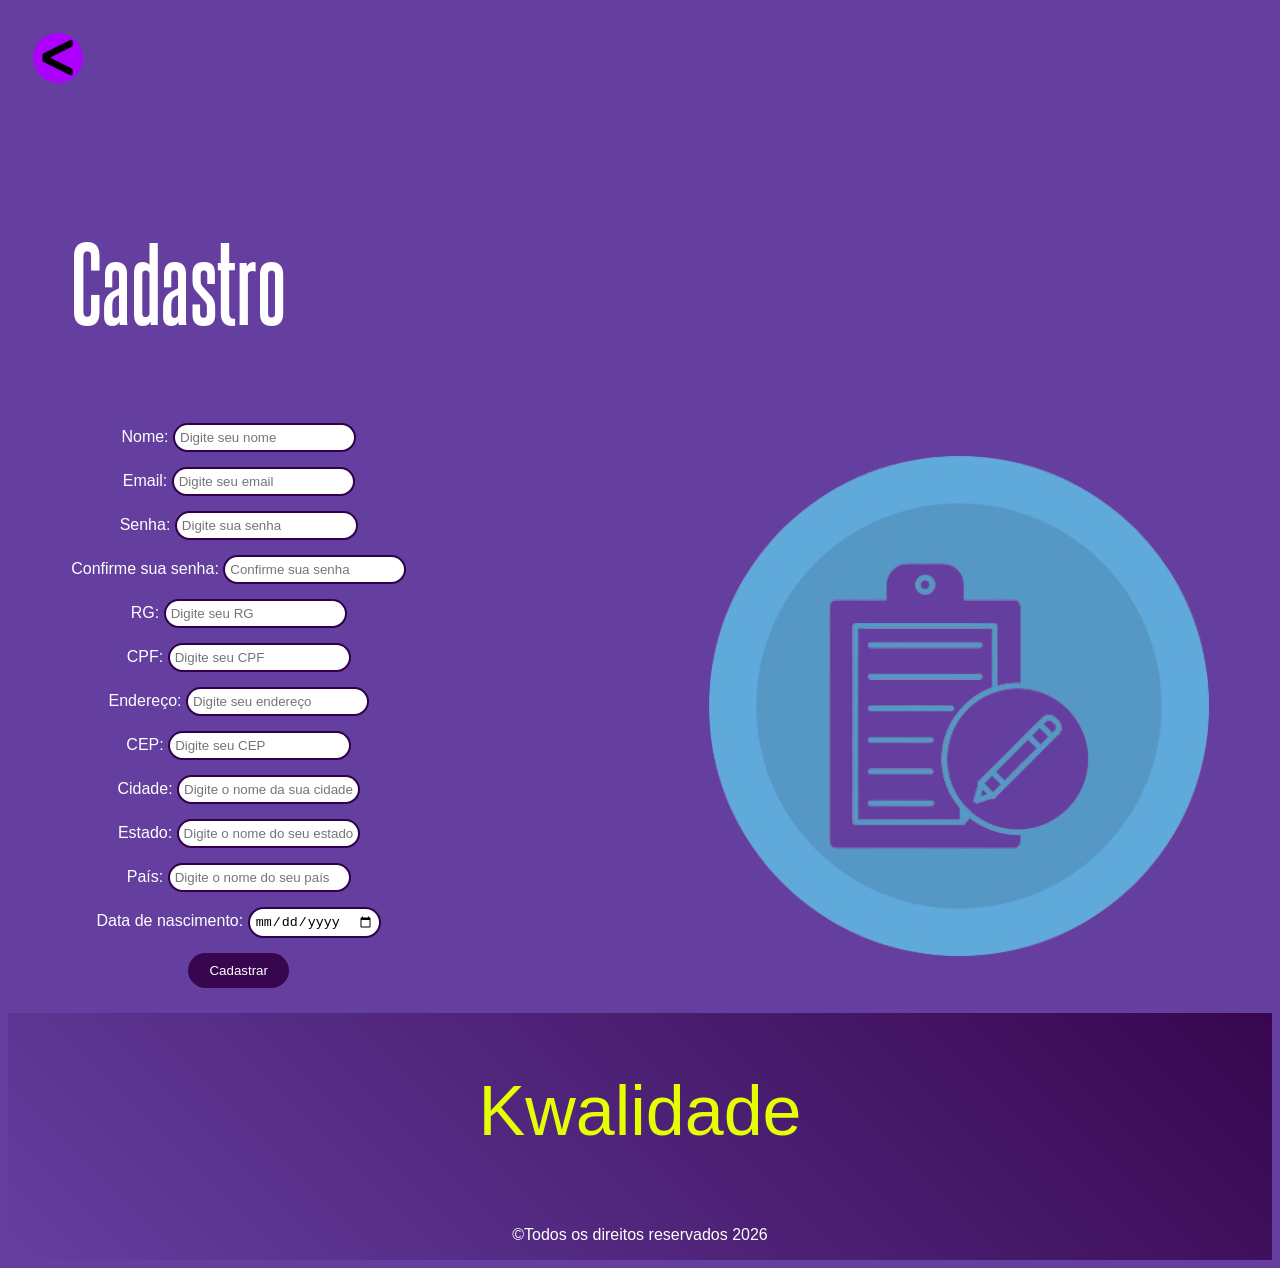
==== pages/cadastro.html @ 33ce3316 "Add files via upload" ====
<!doctype html>
<html lang="pt-br">
  <head>
    <meta charset="UTF-8" />
    <meta name="viewport" content="width=device-width, initial-scale=1.0" />
    <title>Kwalidade - Cadastro</title>

    <link rel="stylesheet" href="../css/style.css" />
    <link rel="stylesheet" href="../css/form.css" />
  </head>
  <body>
    <nav>
      <a href="../index.html" class="return-form">
        <img src="../img/volta_pagina.png" alt="Voltar para Home" />
      </a>
    </nav>

    <main>
      <section>
        <h2 class="global-tittle">Cadastro</h2>

        <article>
          <form
            action="../index.html"
            onsubmit="
              alert('Cadastrado!');
              return true;
            "
          >
            <label for="name">
              Nome:
              <input
                type="text"
                id="name"
                placeholder="Digite seu nome"
                maxlength="40"
                required
              />
            </label>

            <label for="email">
              Email:
              <input
                type="email"
                id="email"
                placeholder="Digite seu email"
                maxlength="100"
                required
              />
            </label>

            <label for="password">
              Senha:
              <input
                type="password"
                id="password"
                placeholder="Digite sua senha"
                maxlength="70"
                required
              />
            </label>

            <label for="confirm-password">
              Confirme sua senha:
              <input
                type="password"
                id="confirm-password"
                placeholder="Confirme sua senha"
                maxlength="70"
                required
              />
            </label>

            <label for="rg">
              RG:
              <input
                type="text"
                id="rg"
                placeholder="Digite seu RG"
                minlength="7"
                maxlength="9"
                required
              />
            </label>

            <label for="cpf">
              CPF:
              <input
                type="text"
                id="cpf"
                placeholder="Digite seu CPF"
                minlength="11"
                maxlength="11"
                required
              />
            </label>

            <label for="adress">
              Endereço:
              <input
                type="text"
                id="adress"
                placeholder="Digite seu endereço"
                maxlength="100"
                required
              />
            </label>

            <label for="cep">
              CEP:
              <input
                type="text"
                id="cep"
                placeholder="Digite seu CEP"
                minlength="8"
                maxlength="8"
                required
              />
            </label>

            <label for="city">
              Cidade:
              <input
                type="text"
                id="city"
                placeholder="Digite o nome da sua cidade"
                maxlength="40"
                required
              />
            </label>

            <label for="state">
              Estado:
              <input
                type="text"
                id="state"
                placeholder="Digite o nome do seu estado"
                maxlength="40"
                required
              />
            </label>

            <label for="country">
              País:
              <input
                type="text"
                id="country"
                placeholder="Digite o nome do seu país"
                maxlength="40"
                required
              />
            </label>

            <label for="born-date">
              Data de nascimento:
              <input type="date" id="born-date" required />
            </label>

            <button type="submit">Cadastrar</button>
          </form>

          <img src="../img/cadastro.png" alt="Cadastre-se" />
        </article>
      </section>
    </main>
    <footer>
      <h2 class="logo">Kwalidade</h2>

      <p>&copy;Todos os direitos reservados 2026</p>
    </footer>
  </body>
</html>
---- css/style.css ----
* {
  box-sizing: border-box;
}

@import url('https://fonts.googleapis.com/css2?family=Antonio&family=Poppins:wght@300;500;600&display=swap');

@font-face {
  font-family: "Global Tittle";
  src: url(../font/Steelfish\ Bd.otf);
}

body {
  background-color: #643fa0;
}

p,
a,
button,
label,
h3,
h2 {
  font-family: "Poppins", sans-serif;
  font-weight: 300;
  color: #fff;
}

.global-tittle {
  font-family: "Global Tittle";
  font-size: 100px;
}

.logo {
  color: #e5ff00;
  font-family: "Antonio", sans-serif;
  font-weight: 300;
  font-size: 70px;
}

main {
  padding: 25px 5%;
}

a {
  display: inline-block;
  text-decoration: none;
  color: #fff;

  transition:
    opacity 0.5s ease,
    transform 0.4s ease;
}
a:hover {
  transform: translateY(-4px);
  opacity: 0.75;
}
a:active {
  transform: scale(0.7);
}

footer {
  display: flex;
  flex-direction: column;
  text-align: center;

  background: linear-gradient(45deg, #ffffff00, #37064e);
}
---- css/form.css ----
nav {
  padding: 25px 2%;
}

.return-form {
  background-color: #ae00ff;
  border-radius: 250px;
  width: 50px;
  height: 50px;
}
.return-form img {
  max-width: 50px;
  max-height: 50px;
}
.return-form:hover {
  transform: translateX(10px) scale(1.1);
  opacity: 1;
}
.return-form:active {
  transform: scaleY(0.7) translateX(-10px);
}

section {
  display: flex;
  flex-direction: column;
}

article {
  display: flex;
  justify-content: space-between;
  align-items: center;
}

form {
  display: flex;
  flex-direction: column;
  align-items: center;
  justify-content: center;
  gap: 15px;
}

input {
  border: 2px solid #320049;
  outline: 2px solid transparent;
  outline-offset: 0px;
  padding: 5px;
  border-radius: 50px;

  transition: outline-color 0.5s ease, outline-offset 0.3s ease, background-color 0.5s ease;
}
input:active {
  outline-offset: 4px;
}
input:focus {
  background-color: #37064e;
  color: #ffffff;
  outline-color: #37064e;
}
input:focus::placeholder {
  color: #ffffff;
}

#form-link {
  display: flex;
  gap: 15px;
}

button {
  border: none;
  background-color: #37064e;
  color: #ffffff;

  width: 30%;

  padding: 10px;
  border-radius: 50px;

  transition:
    padding 0.3s ease,
    transform 0.4s ease,
    font-size 0.3s ease;
}
button:hover {
  padding: 15px;
  font-size: 15px;
  transform: translateY(-10px);
}

button:active {
  padding: 5px;
  font-size: 5px;
}
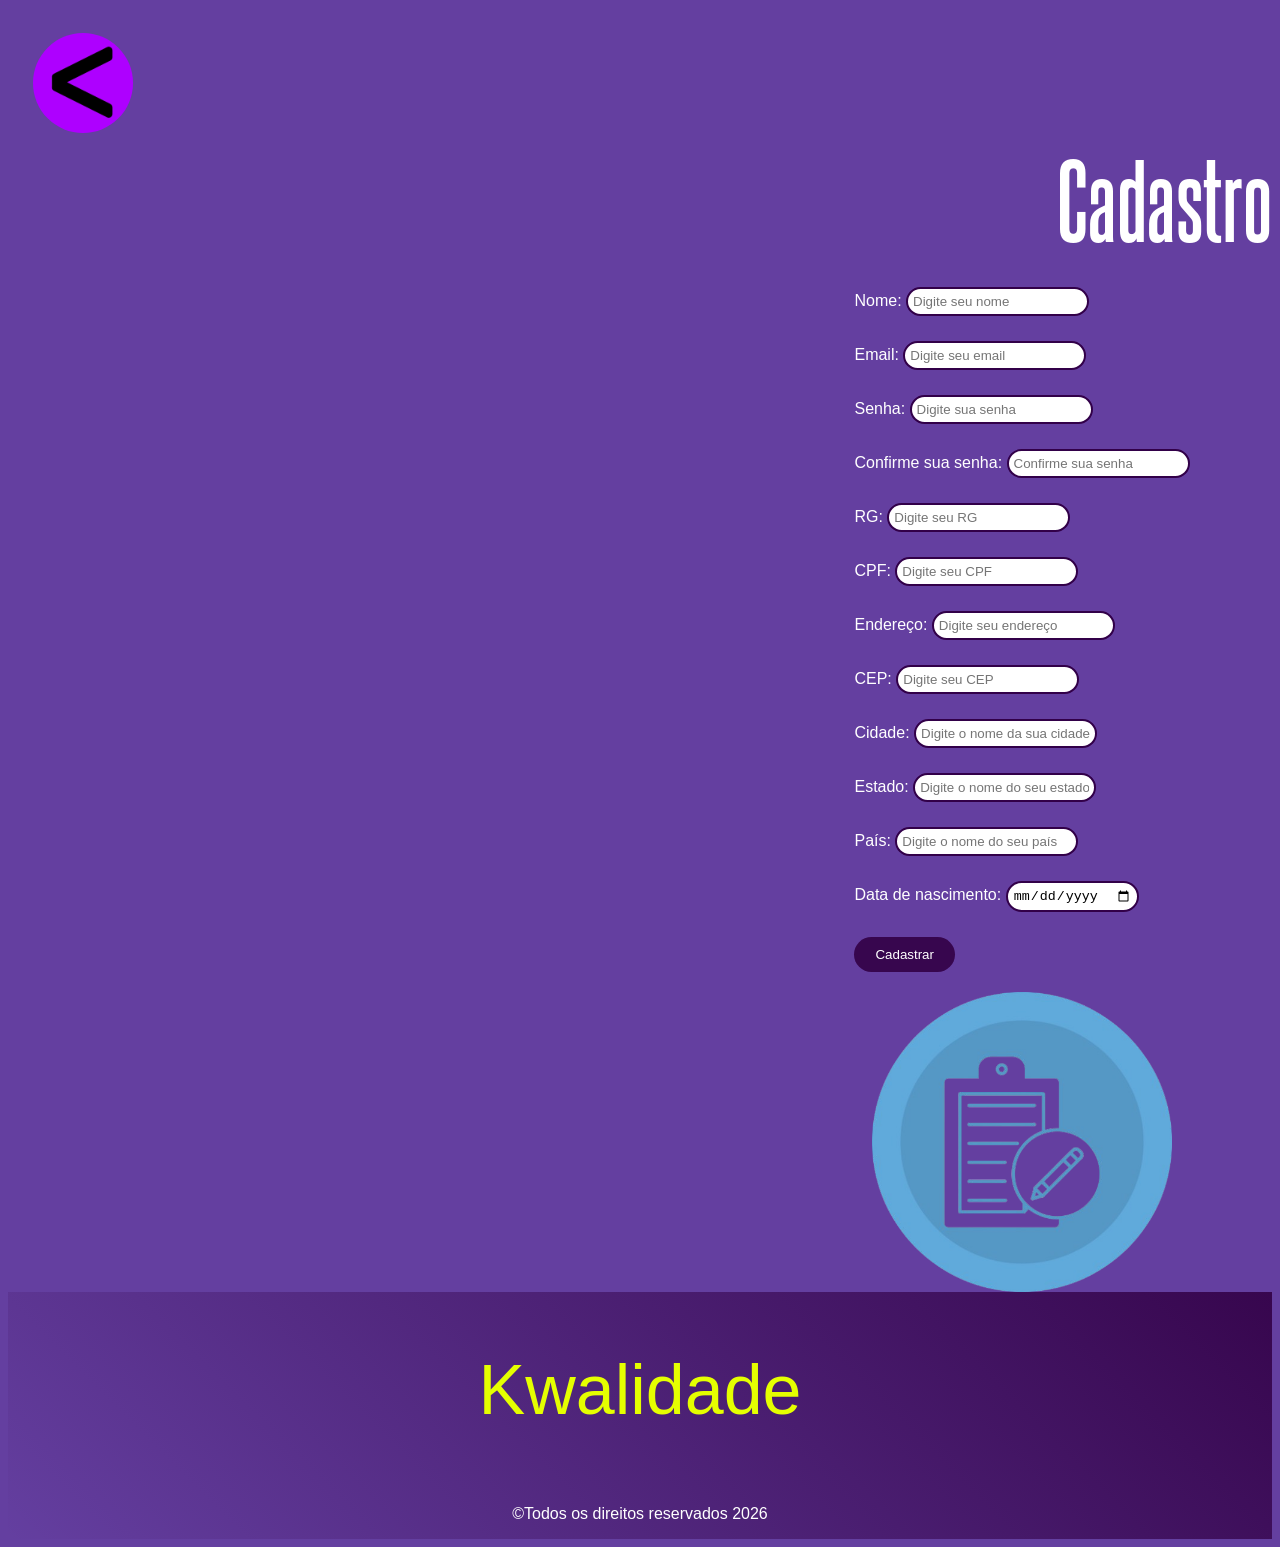
==== commit 825578b1: "Add files via upload" ====
--- a/pages/cadastro.html
+++ b/pages/cadastro.html
@@ -17,7 +17,7 @@
 
     <main>
       <section>
-        <h2 class="global-tittle">Cadastro</h2>
+        <h2 class="global-tittle global-tittle--nomargin">Cadastro</h2>
 
         <article>
           <form
@@ -159,7 +159,7 @@
             <button type="submit">Cadastrar</button>
           </form>
 
-          <img src="../img/cadastro.png" alt="Cadastre-se" />
+          <img class="login-img" src="../img/cadastro.png" alt="Cadastre-se" />
         </article>
       </section>
     </main>
--- a/css/form.css
+++ b/css/form.css
@@ -1,16 +1,20 @@
 nav {
-  padding: 25px 2%;
+  padding: 25px 0 0 25px;
+}
+
+main {
+  padding: 0;
 }
 
 .return-form {
   background-color: #ae00ff;
   border-radius: 250px;
-  width: 50px;
-  height: 50px;
+  width: 100px;
+  height: 100px;
 }
 .return-form img {
-  max-width: 50px;
-  max-height: 50px;
+  max-width: 100px;
+  max-height: 100px;
 }
 .return-form:hover {
   transform: translateX(10px) scale(1.1);
@@ -23,20 +27,28 @@
 section {
   display: flex;
   flex-direction: column;
+  align-items: flex-end;
+  gap: 30px;
+}
+
+.global-tittle--nomargin {
+  margin: 0;
 }
 
 article {
   display: flex;
+  flex-direction: column;
   justify-content: space-between;
   align-items: center;
+  gap: 20px;
 }
 
 form {
   display: flex;
   flex-direction: column;
-  align-items: center;
+  align-items: flex-start;
   justify-content: center;
-  gap: 15px;
+  gap: 25px;
 }
 
 input {
@@ -89,4 +101,9 @@
 button:active {
   padding: 5px;
   font-size: 5px;
+}
+
+.login-img {
+  width: 60%;
+  height: auto;
 }
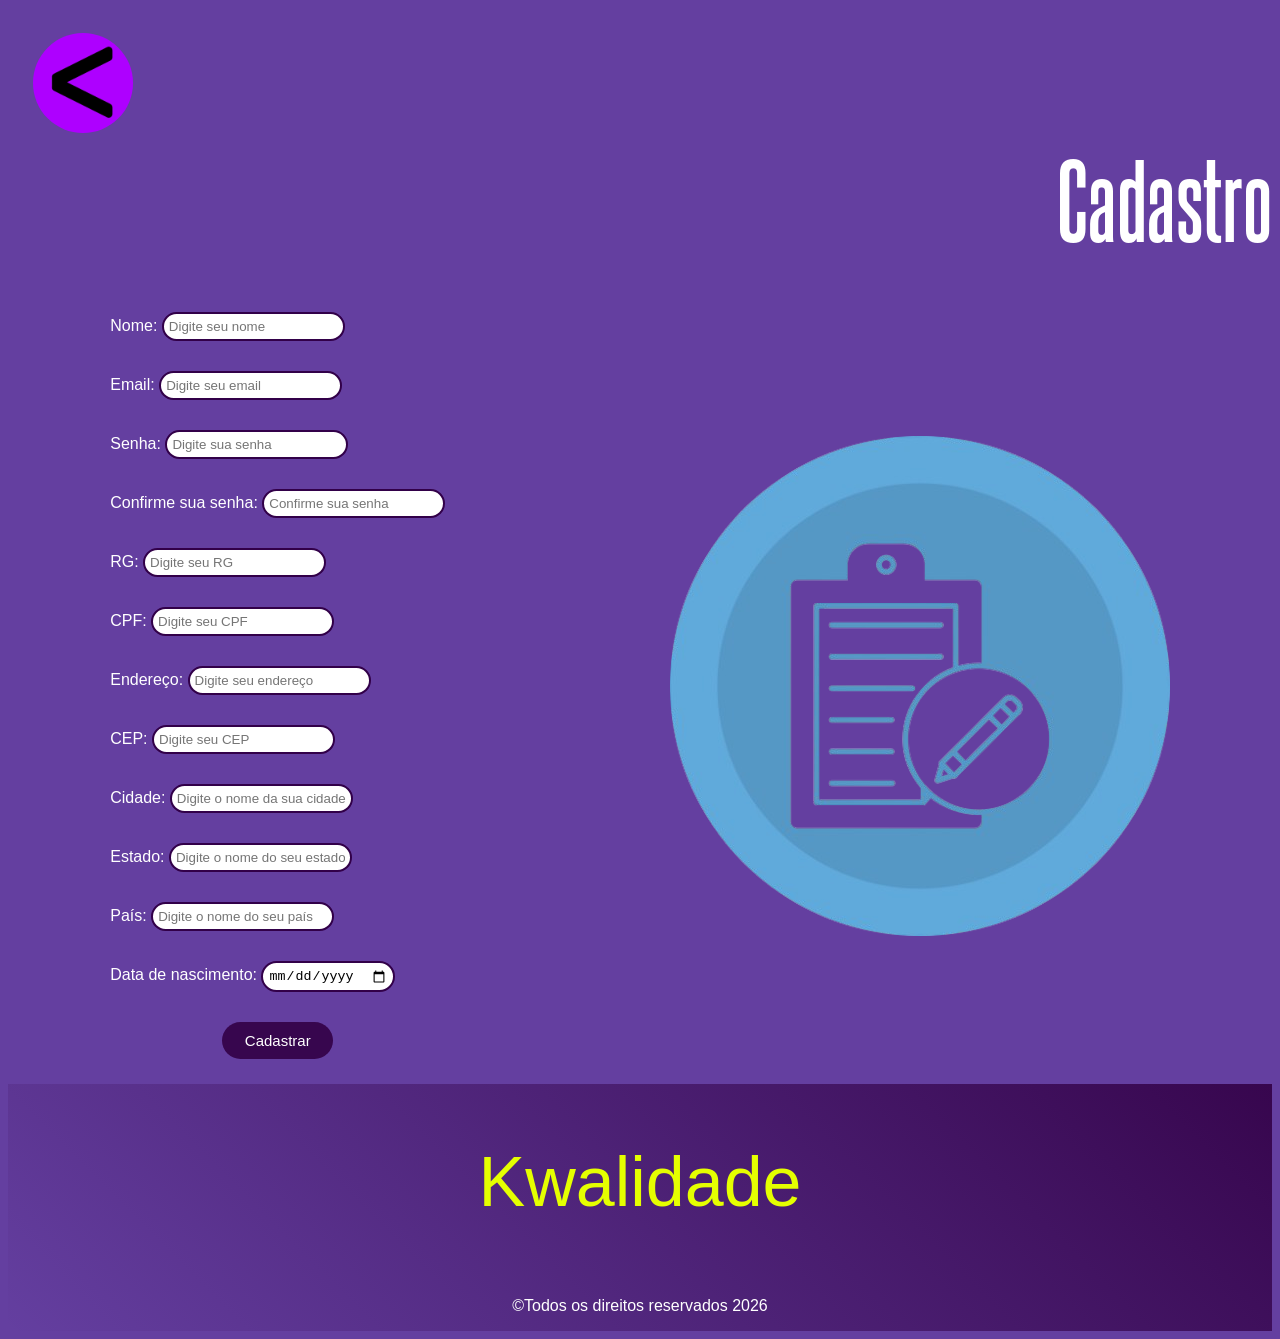
==== commit 7efaf1c5: "Add files via upload" ====
--- a/pages/cadastro.html
+++ b/pages/cadastro.html
@@ -61,7 +61,7 @@
             </label>
 
             <label for="confirm-password">
-              Confirme sua senha:
+                Confirme sua senha:
               <input
                 type="password"
                 id="confirm-password"
--- a/css/form.css
+++ b/css/form.css
@@ -27,20 +27,23 @@
 section {
   display: flex;
   flex-direction: column;
-  align-items: flex-end;
   gap: 30px;
 }
 
 .global-tittle--nomargin {
+  text-align: right;
   margin: 0;
 }
 
 article {
   display: flex;
   flex-direction: column;
-  justify-content: space-between;
-  align-items: center;
+
+  justify-content: center;
+  align-items: flex-start;
   gap: 20px;
+
+  padding: 25px 0 25px 0;
 }
 
 form {
@@ -48,7 +51,7 @@
   flex-direction: column;
   align-items: flex-start;
   justify-content: center;
-  gap: 25px;
+  gap: 30px;
 }
 
 input {
@@ -78,13 +81,19 @@
 }
 
 button {
+  display: flex;
+  justify-content: center;
+  align-self: center;
+  justify-self: center;
   border: none;
   background-color: #37064e;
   color: #ffffff;
+  font-size: 20px;
+  font-weight: bold;
 
-  width: 30%;
+  width: 33%;
 
-  padding: 10px;
+  padding: 30px;
   border-radius: 50px;
 
   transition:
@@ -104,6 +113,27 @@
 }
 
 .login-img {
-  width: 60%;
+  display: flex;
+  align-self: center;
+  min-width: 30px;
+  max-width: 40%;
   height: auto;
+}
+
+@media (min-width: 700px) {
+  article {
+    flex-direction: row;
+    justify-content: space-between;
+  }
+  button {
+    padding: 10px;
+    font-size: 15px;
+    font-weight: normal;
+  }
+
+  @media (min-width: 1024px) {
+    article {
+      justify-content: space-around;
+    }
+  }
 }
